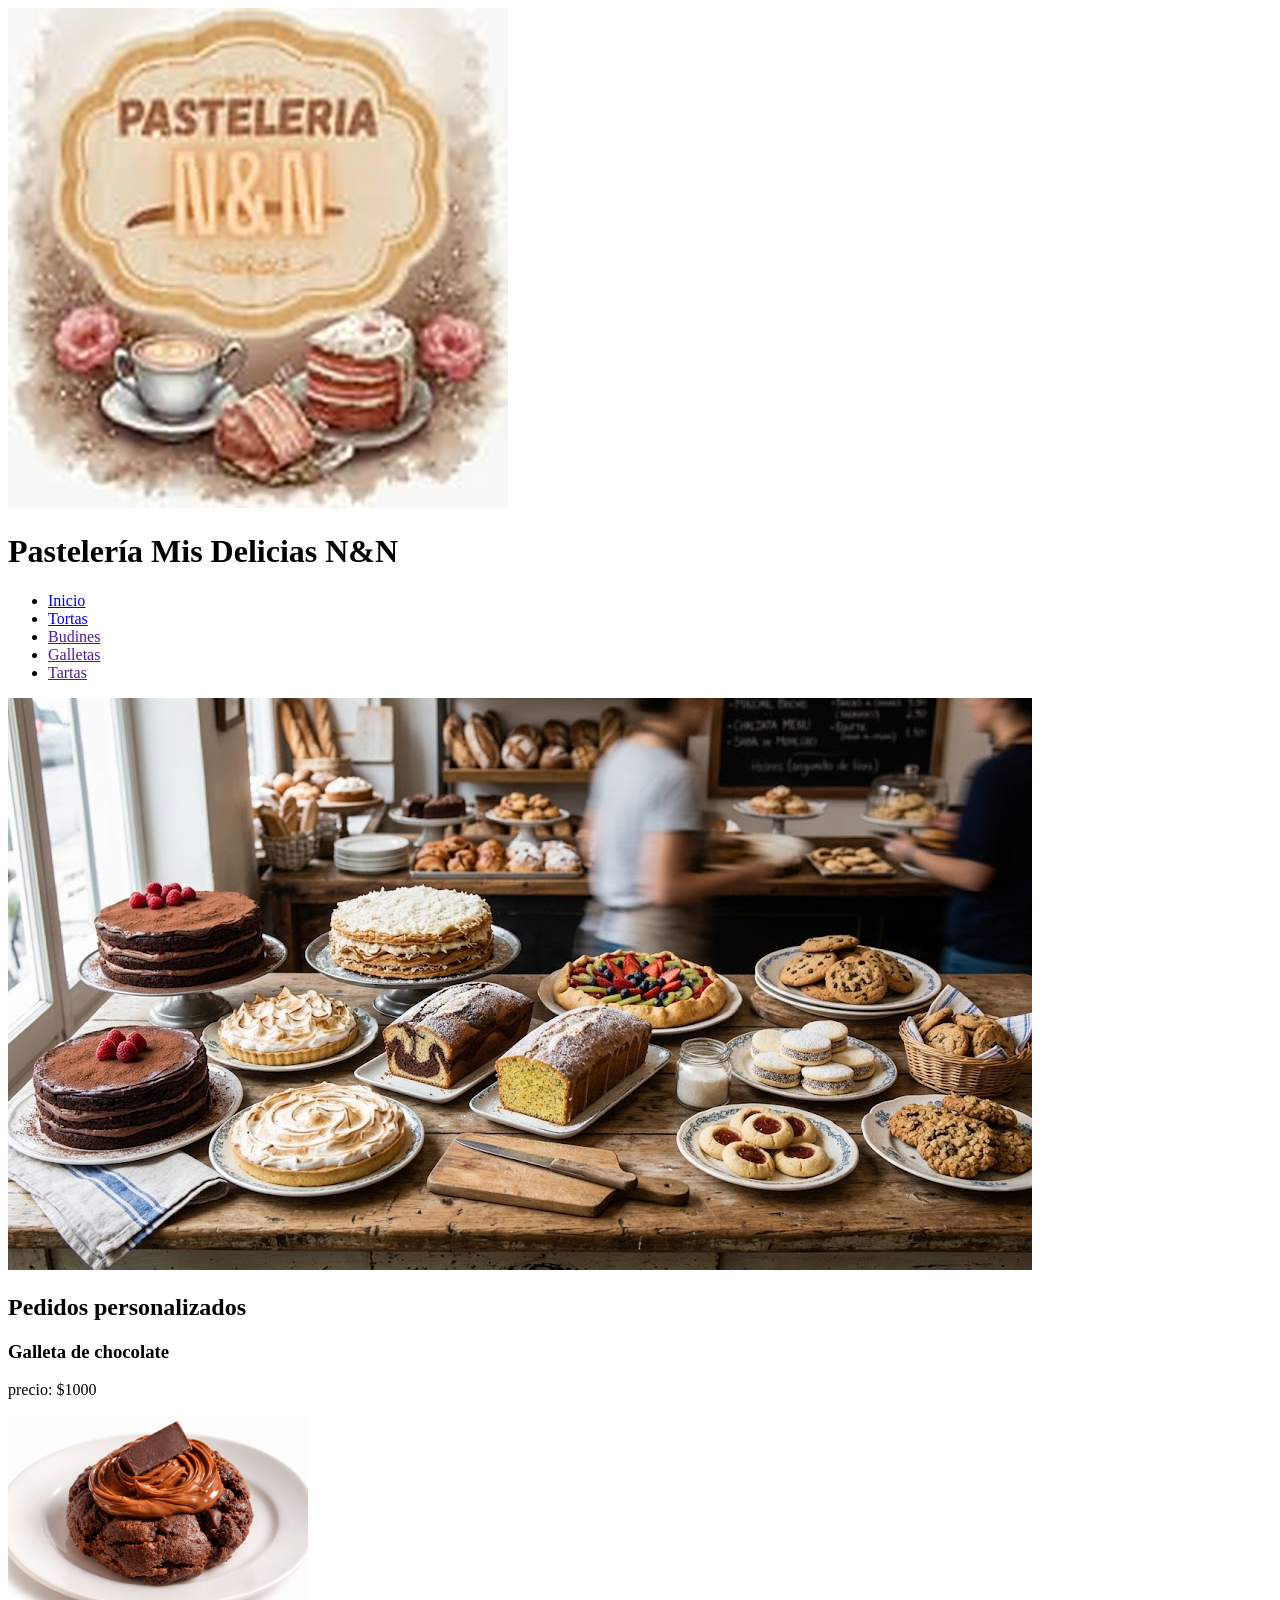
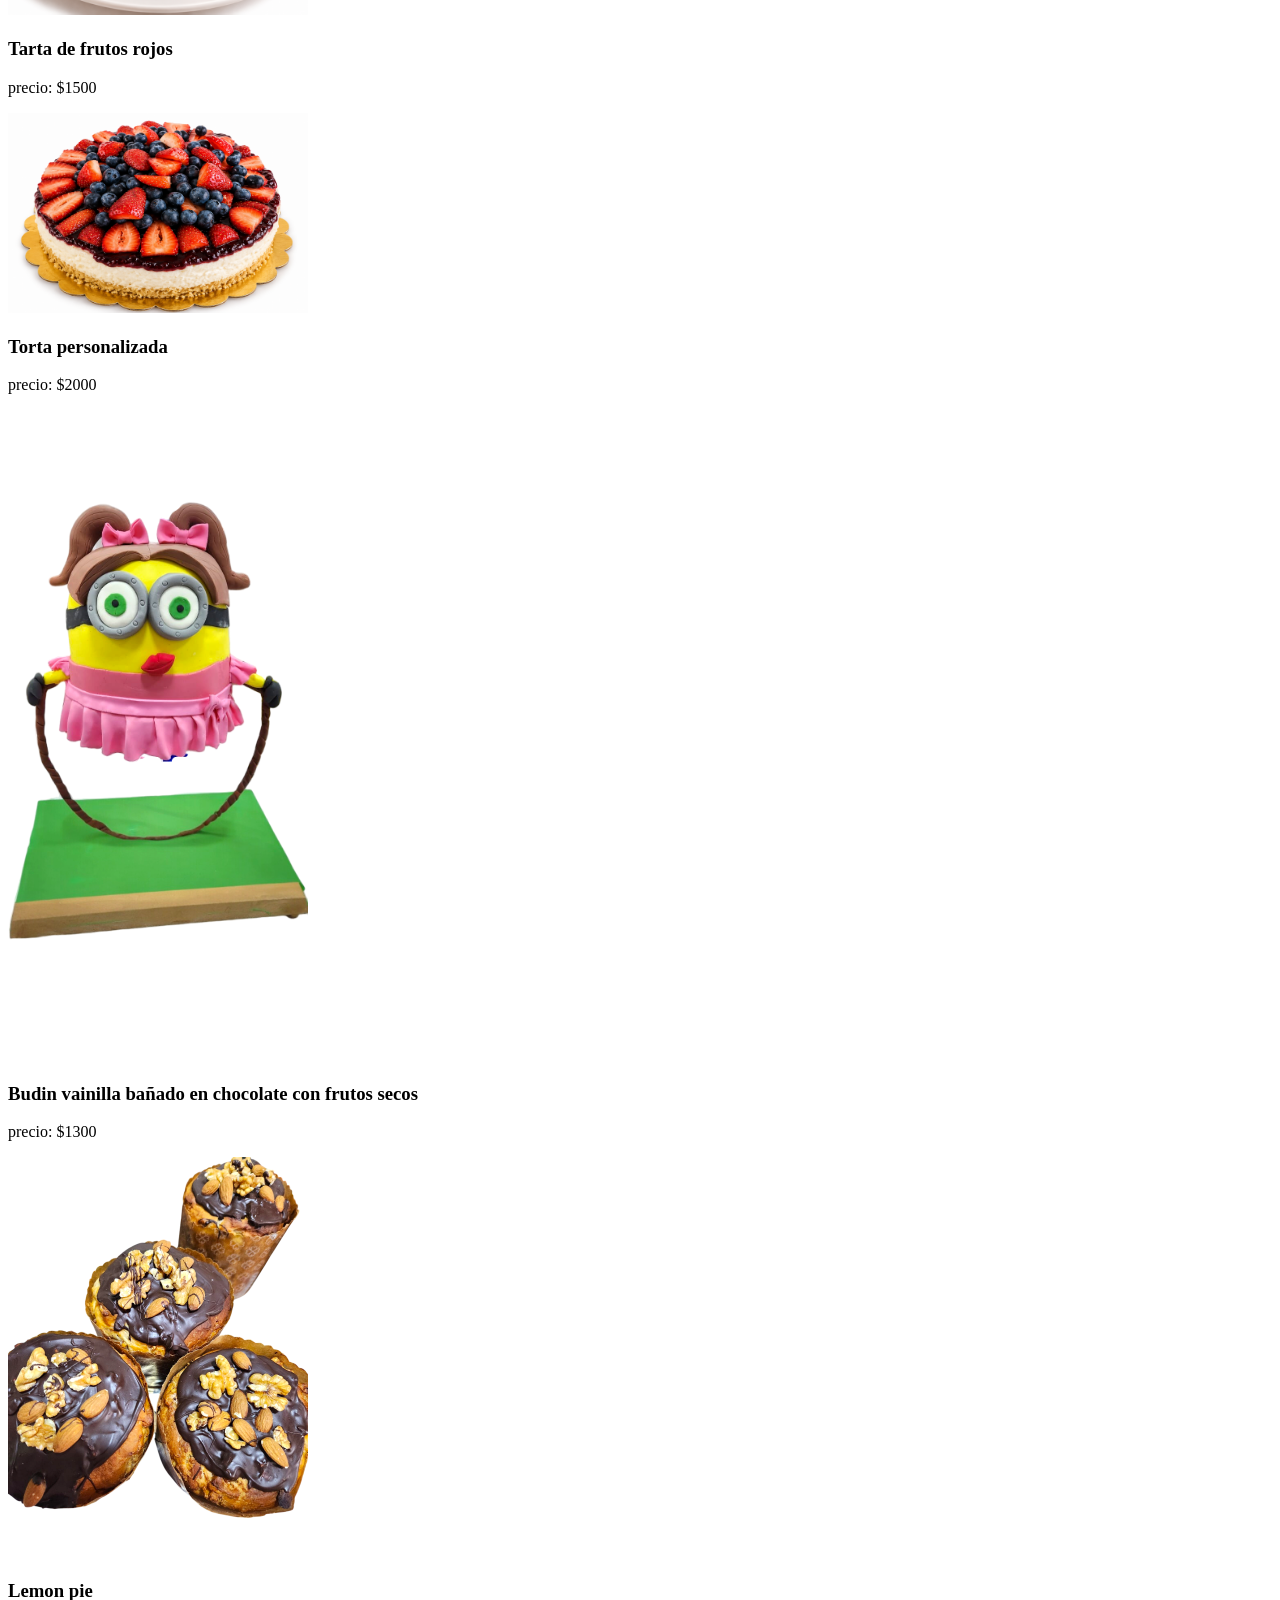
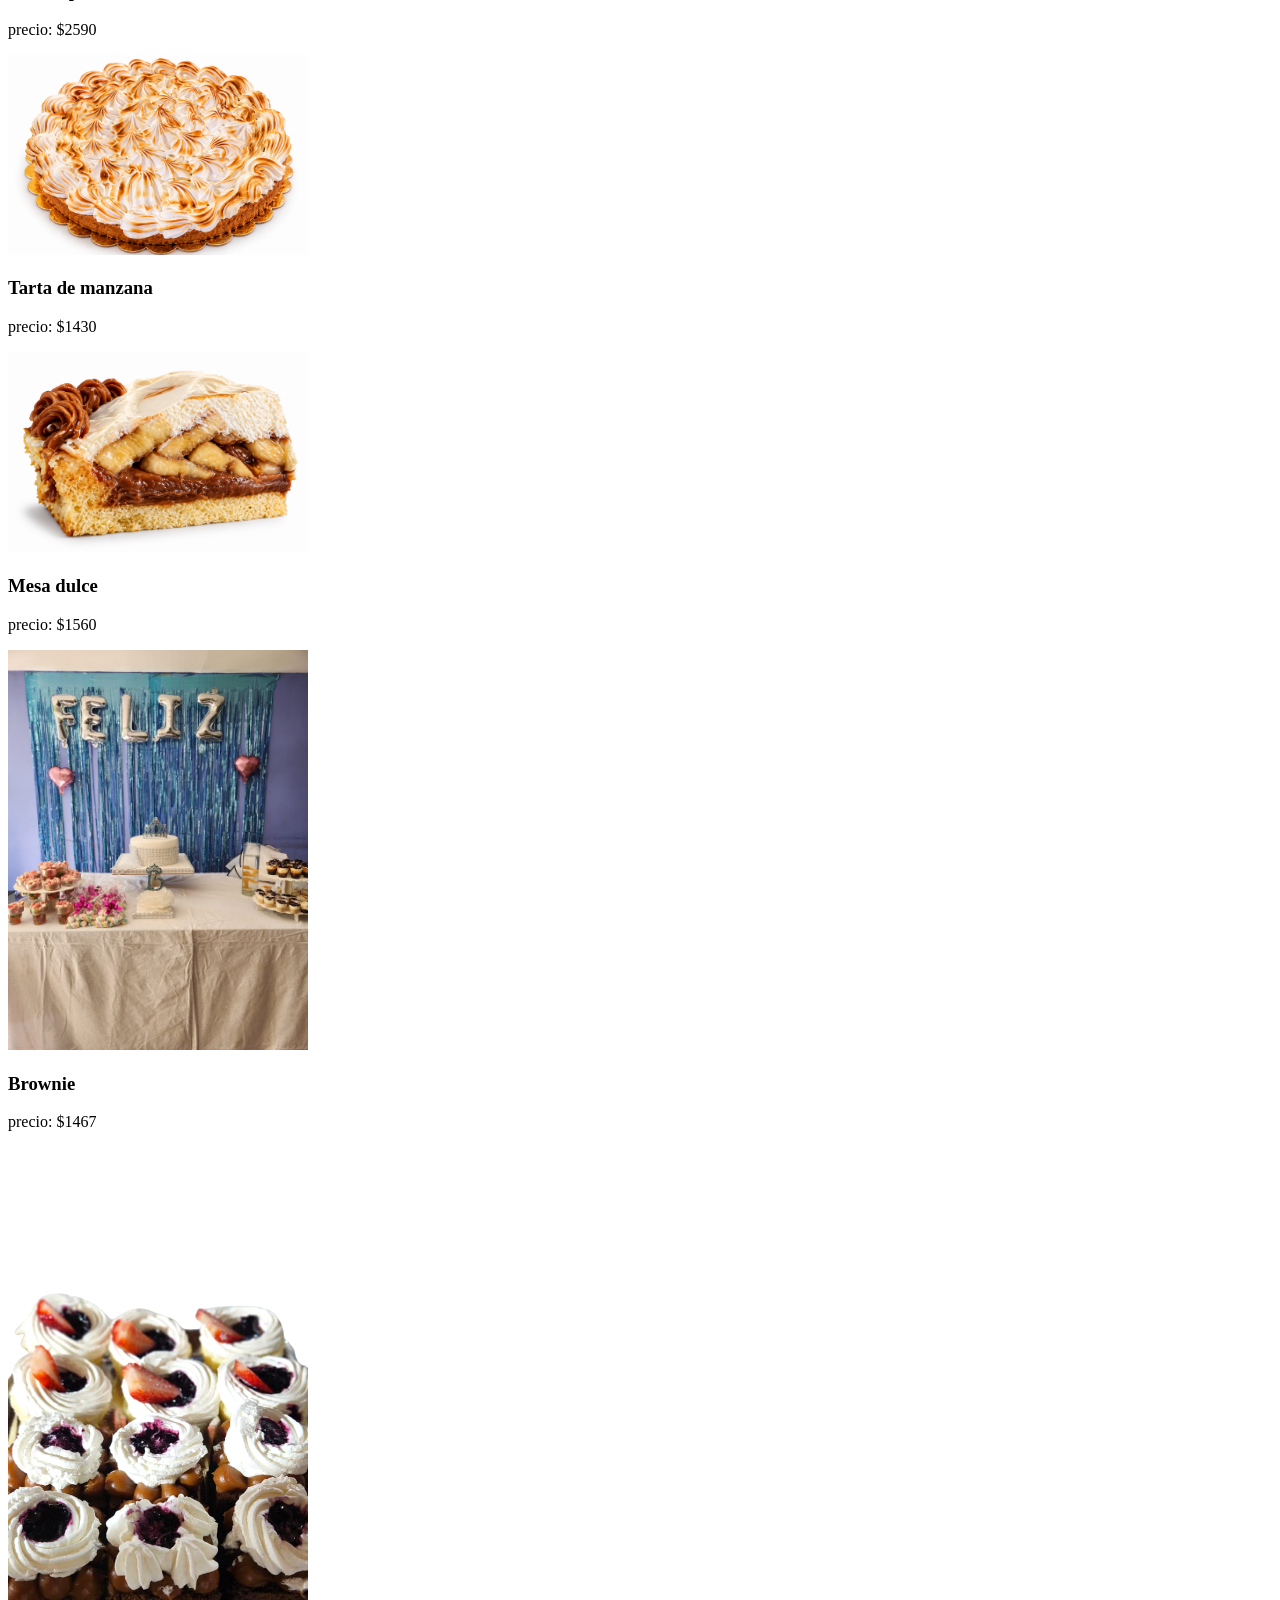
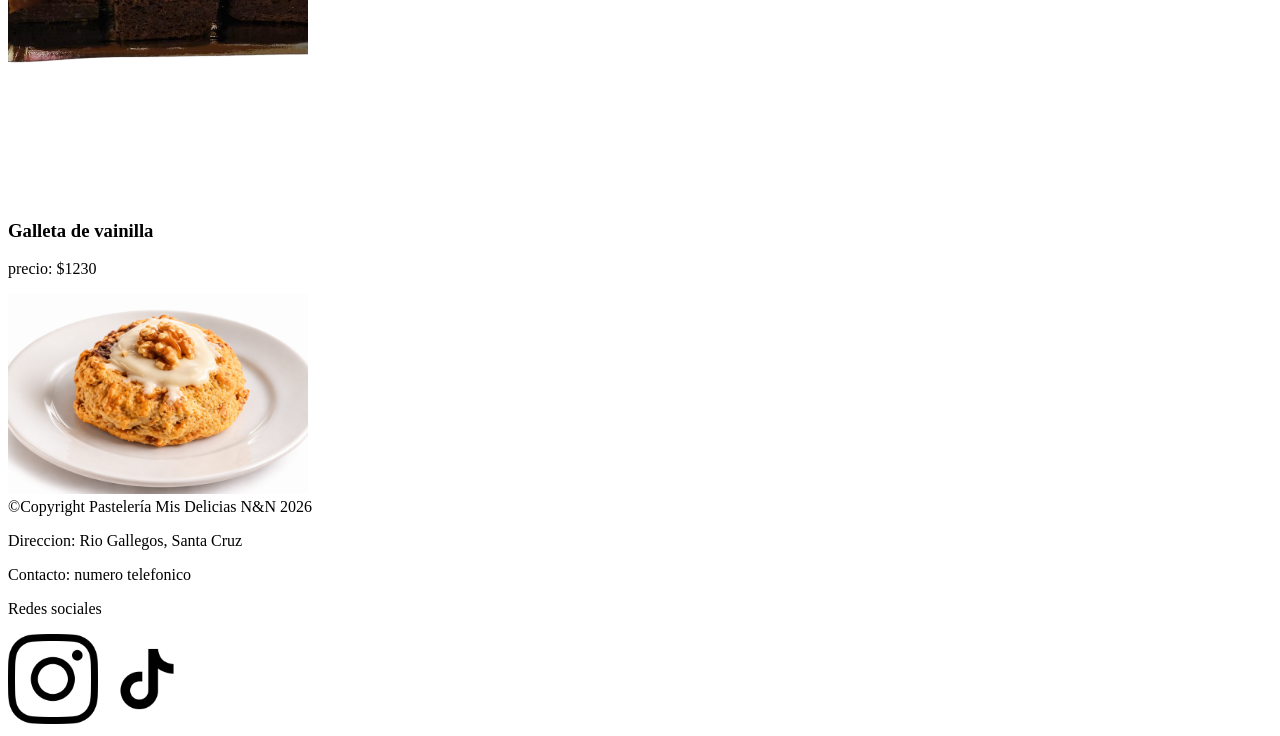
==== index.html @ 17d0f355 "galeria" ====
<!DOCTYPE html>
<html lang="en">

<head>
    <meta charset="UTF-8">
    <meta name="viewport" content="width=device-width, initial-scale=1.0">
    <title>Pastelería Mis delicias N&N</title>
    <link rel="stylesheet" href="estilo.css">
</head>

<body>
    <header>
        <img src="./assetsP/logo.png" alt="Logo pasteleria">
        <h1>Pastelería Mis Delicias N&N</h1>
        <nav>
            <ul>
                <li> <a href="index.html">Inicio</a></li>
                <li><a href="Tortas.html">Tortas</a></li>
                <li><a href="">Budines</a></li>
                <li><a href="">Galletas</a></li>
                <li><a href="">Tartas</a></li>
            </ul>
        </nav>
    </header>

    <main>
        <img src="./assetsP/algo.jpg" alt="banner">
        <h2>Pedidos personalizados</h2>
        <section>
            <article>
                <h3>Galleta de chocolate</h3>
                <p>precio: <span>$1000</span></p>
                <a href=""><img src="./assetsP/galleta.png" alt="galleta-chocolate" width="300px"></a>
            </article>
            <article>
                <h3>Tarta de frutos rojos</h3>
                <p>precio: <span>$1500</span></p>
                <img src="./assetsP/tarta.png" alt="tarta-frutos-rojos" width="300px">
            </article>

            <article>
                <h3>Torta personalizada</h3>
                <p>precio: <span>$2000</span></p>
                <img src="./assetsP/minioin.png" alt="personalizado-minion" width="300px">
            </article>
            <article>
                <h3>Budin vainilla bañado en chocolate con frutos secos</h3>
                <p>precio: <span>$1300</span></p>
                <img src="./assetsP/budin.png" alt="budin" width="300px">
            </article>
            <article>
                <h3>Lemon pie</h3>
                <p>precio: <span>$2590</span></p>
                <img src="./assetsP/lemon-pie.png" alt="lemon-pie" width="300px">
            </article>
            <article>
                <h3>Tarta de manzana</h3>
                <p>precio: <span>$1430</span></p>
                <img src="./assetsP/tarta-manzana.png" alt="tarta" width="300px">
            </article>
            <article>
                <h3>Mesa dulce</h3>
                <p>precio: <span>$1560</span></p>
                <img src="./assetsP/mesa dulce.jpeg" alt="mesa dulce" width="300px">
            </article>
            <article>
                <h3>Brownie</h3>
                <p>precio: <span>$1467</span></p>
                <img src="./assetsP/brauni.png" alt="brauni" width="300px">
            </article>
            <article>
                <h3>Galleta de vainilla</h3>
                <p>precio: <span>$1230</span></p>
                <img src="./assetsP/galleti.png" alt="galletita" width="300px">
            </article>
            
        </section>




    </main>


    <footer>&copy;Copyright Pastelería Mis Delicias N&N 2026
        <p>Direccion: Rio Gallegos, Santa Cruz</p>
        <p>Contacto: numero telefonico</p>
        <p>Redes sociales</p>
        <img src="./assetsP/instagram-logo.png" alt="Instagram" width="90px">
        <img src="./assetsP/tik-tok-logo.png" alt="Tik Tok" width="90px">
    </footer>


</body>

</html>
---- estilo.css ----
:root{
    --principal: #F4C2C2;
    --secundario: #B08B77;
    --fondo: #FAF7F2;
    --texto: #3D2314;
    --acento: #A53860;
}
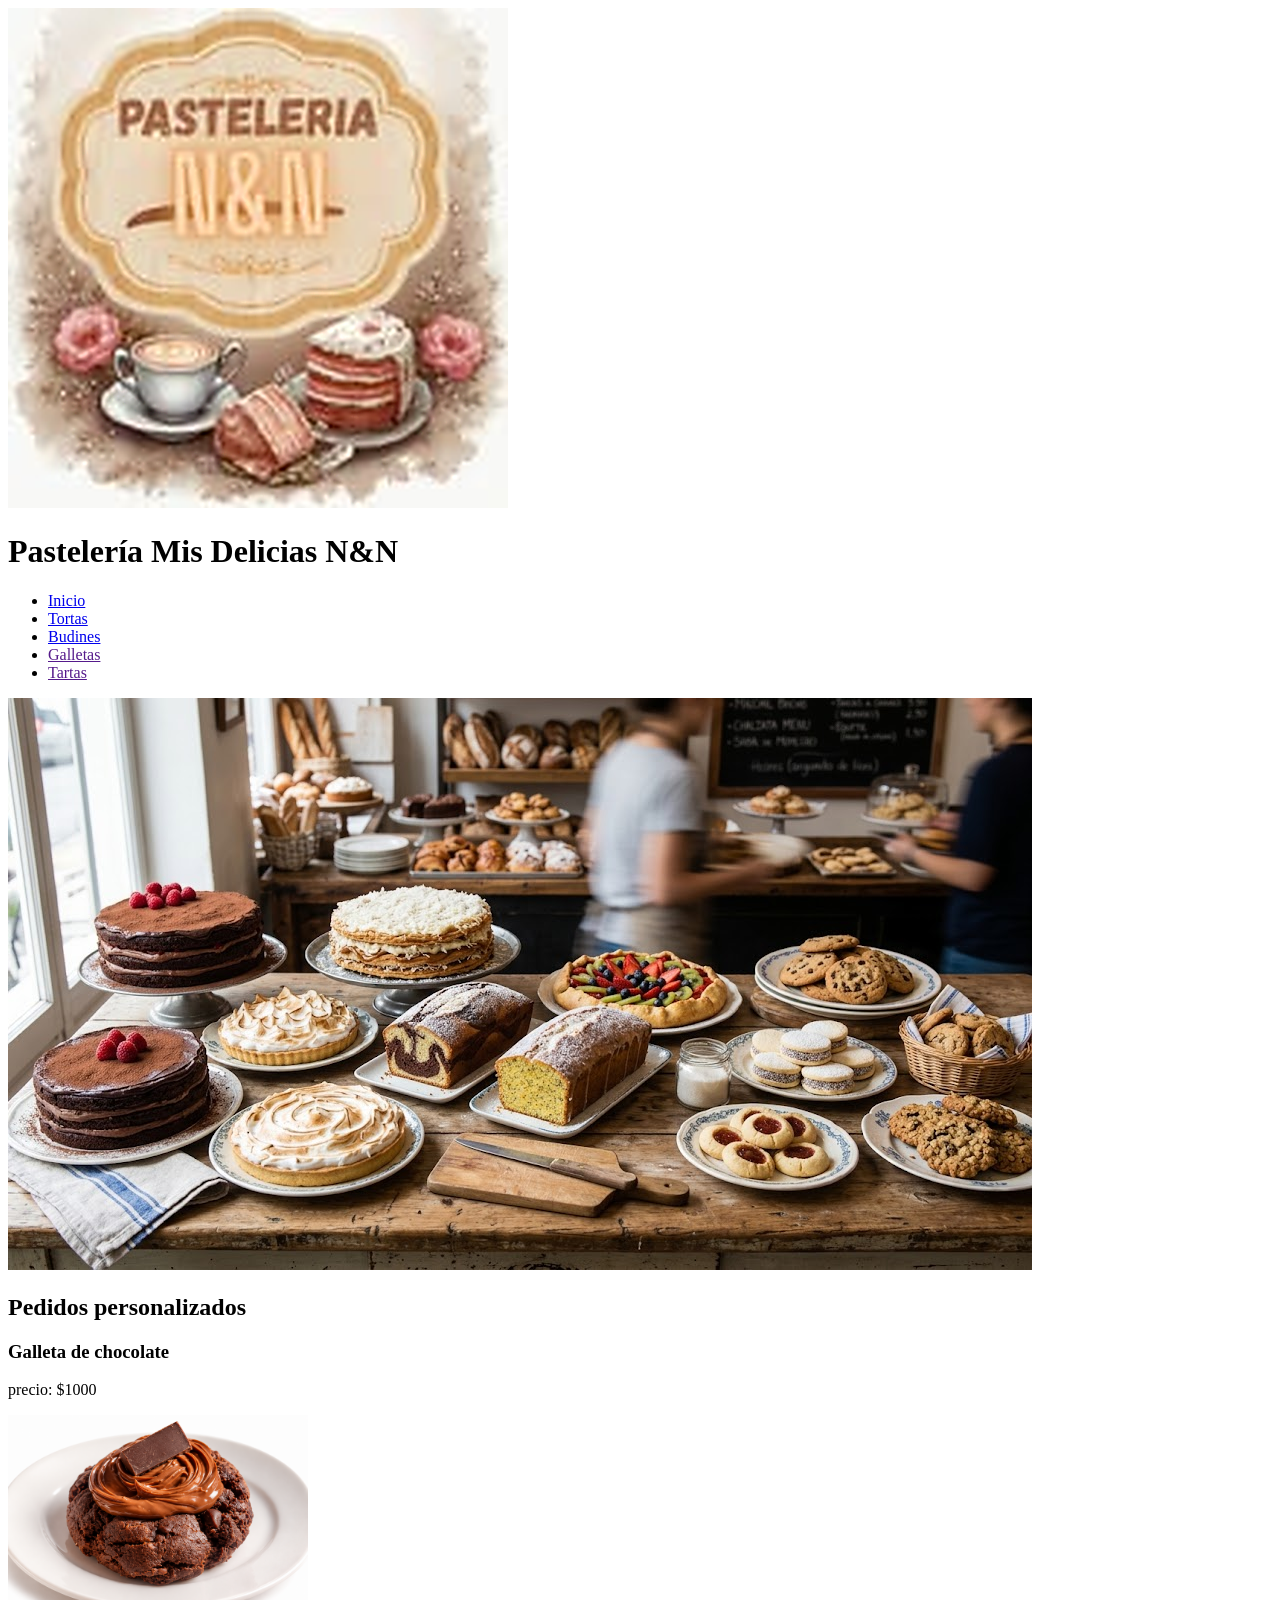
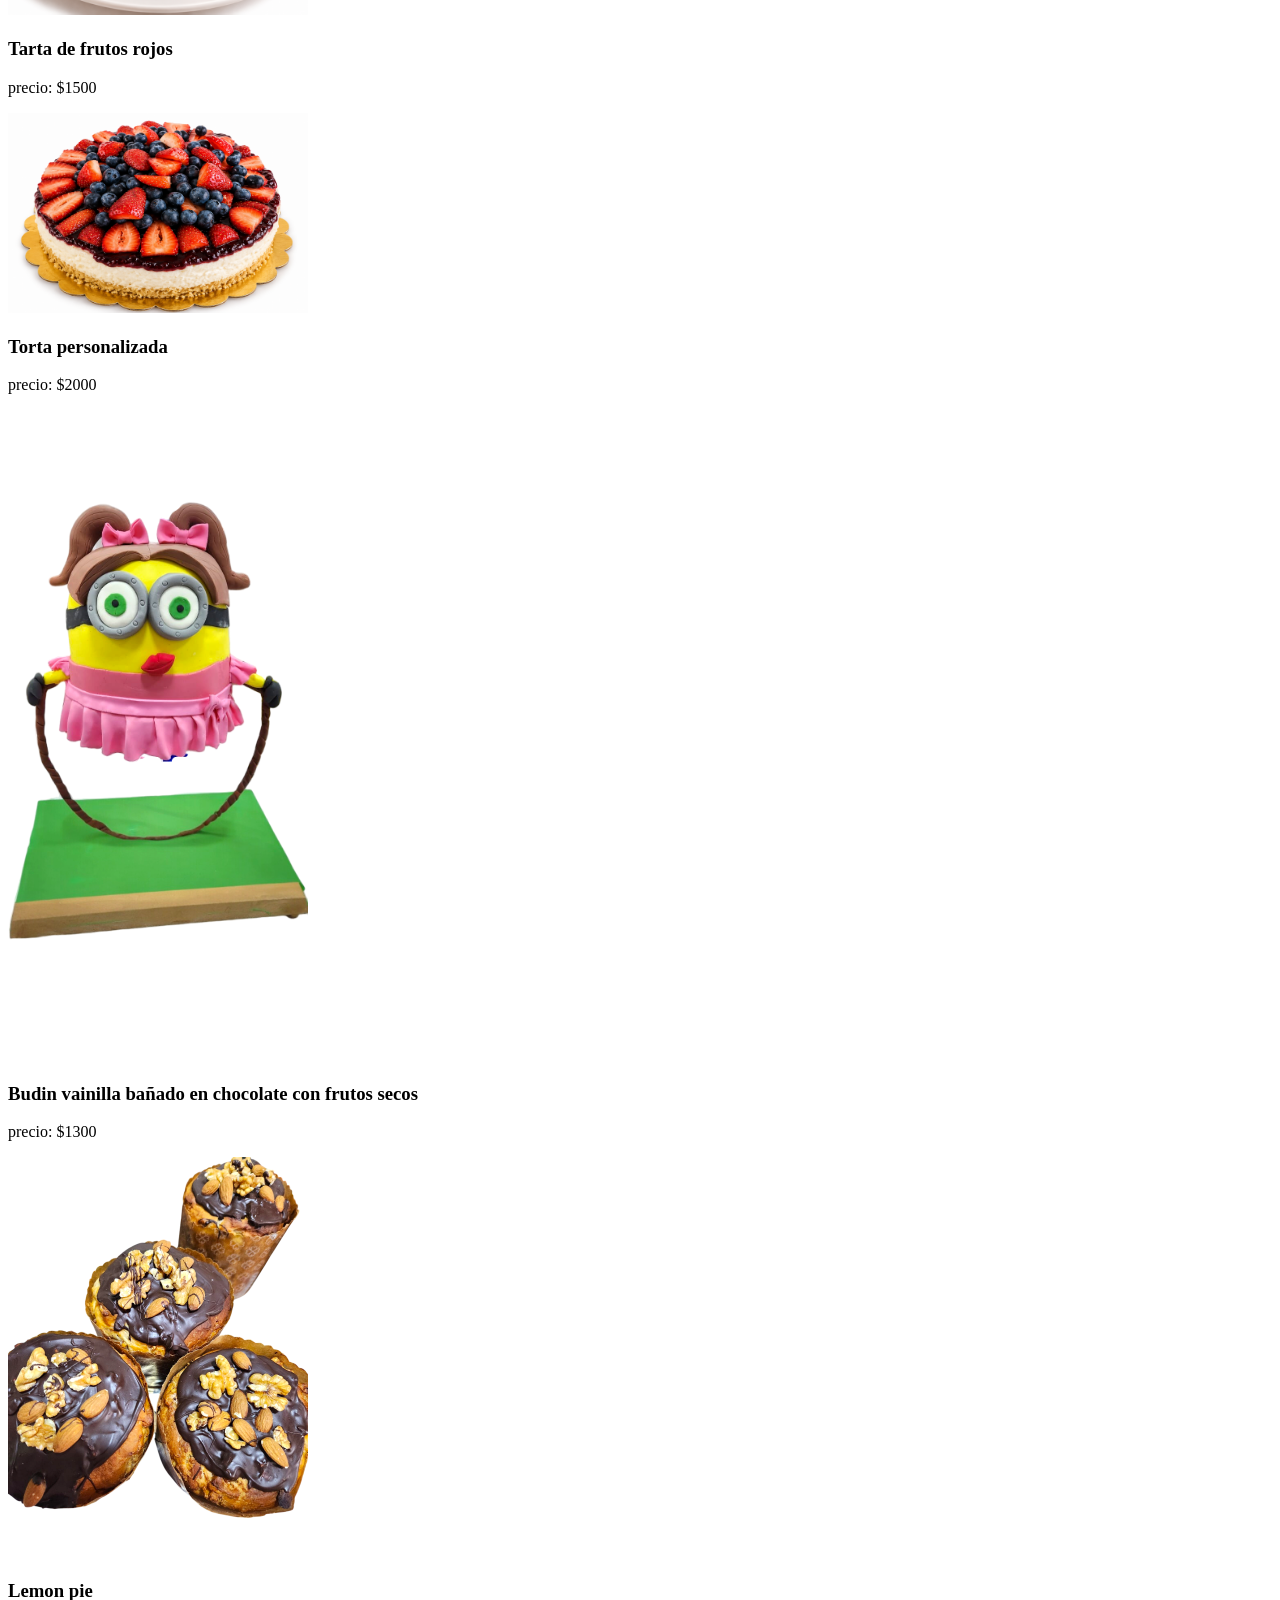
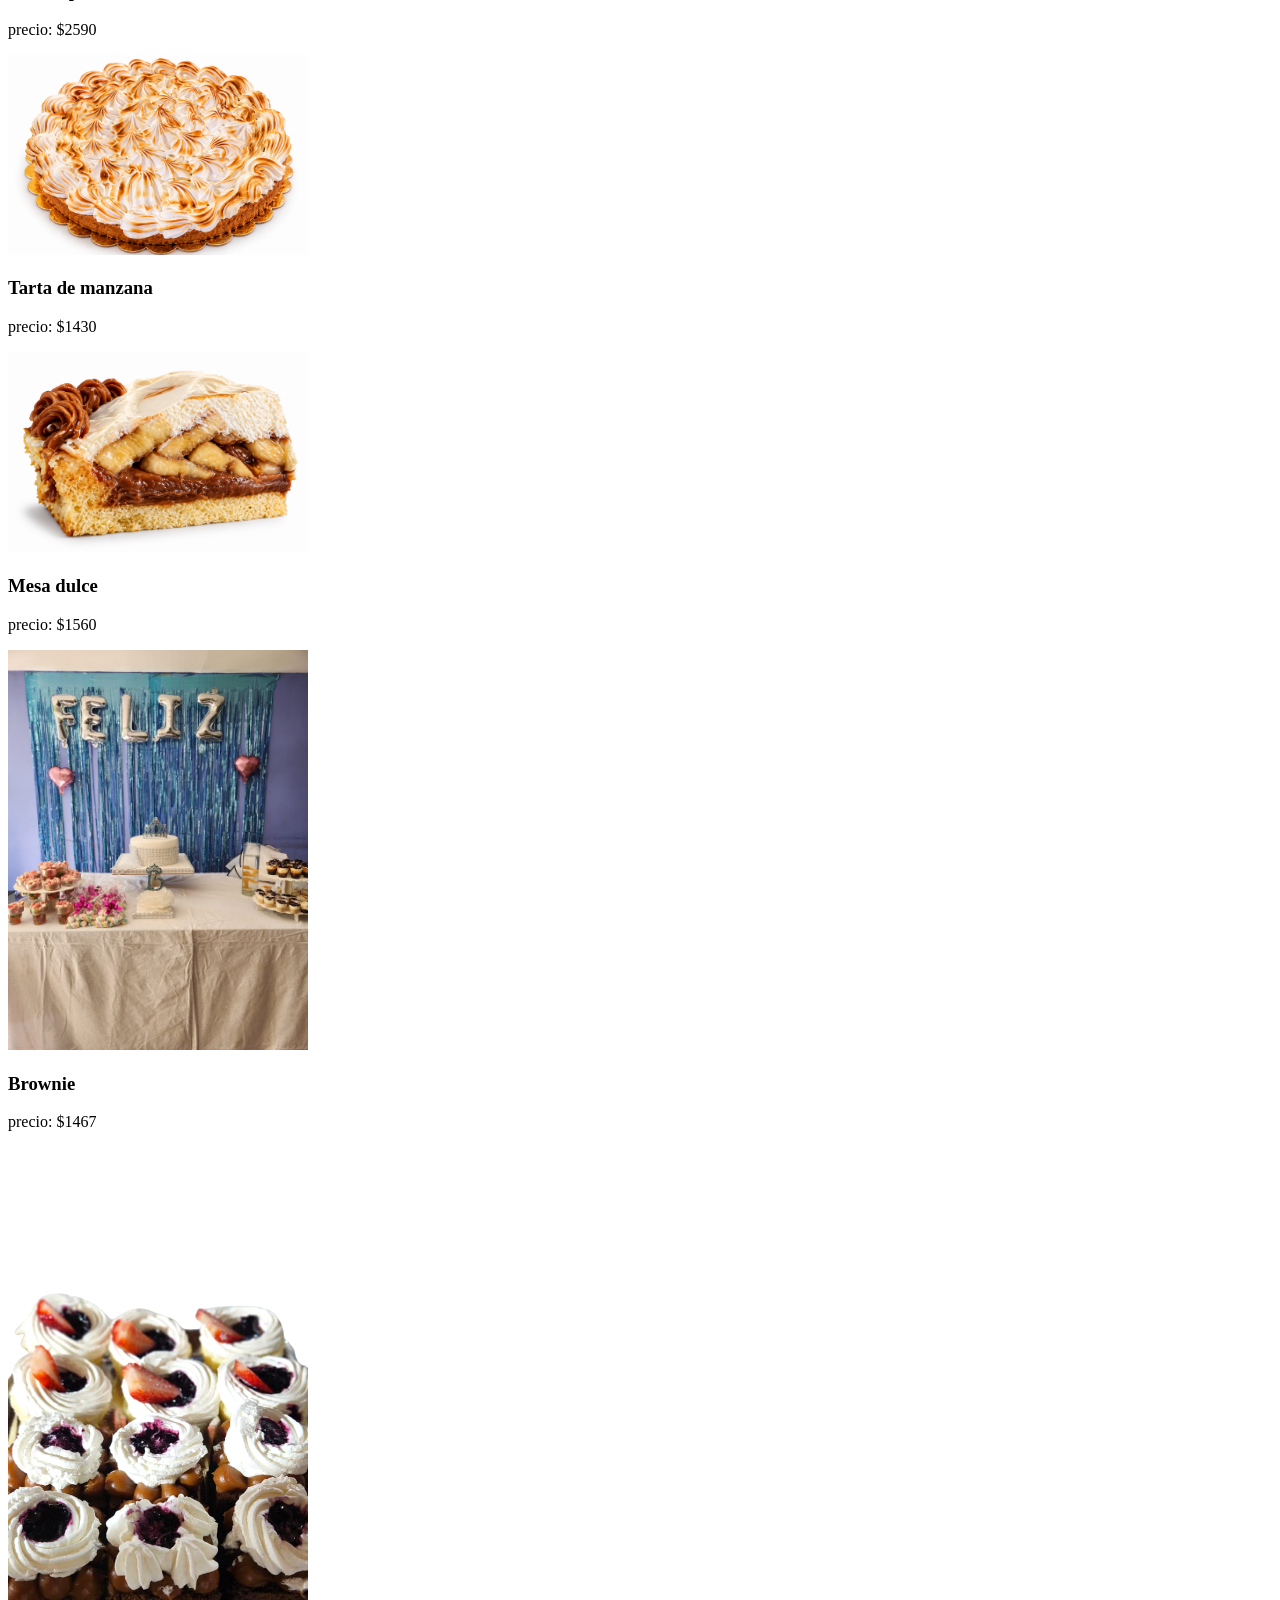
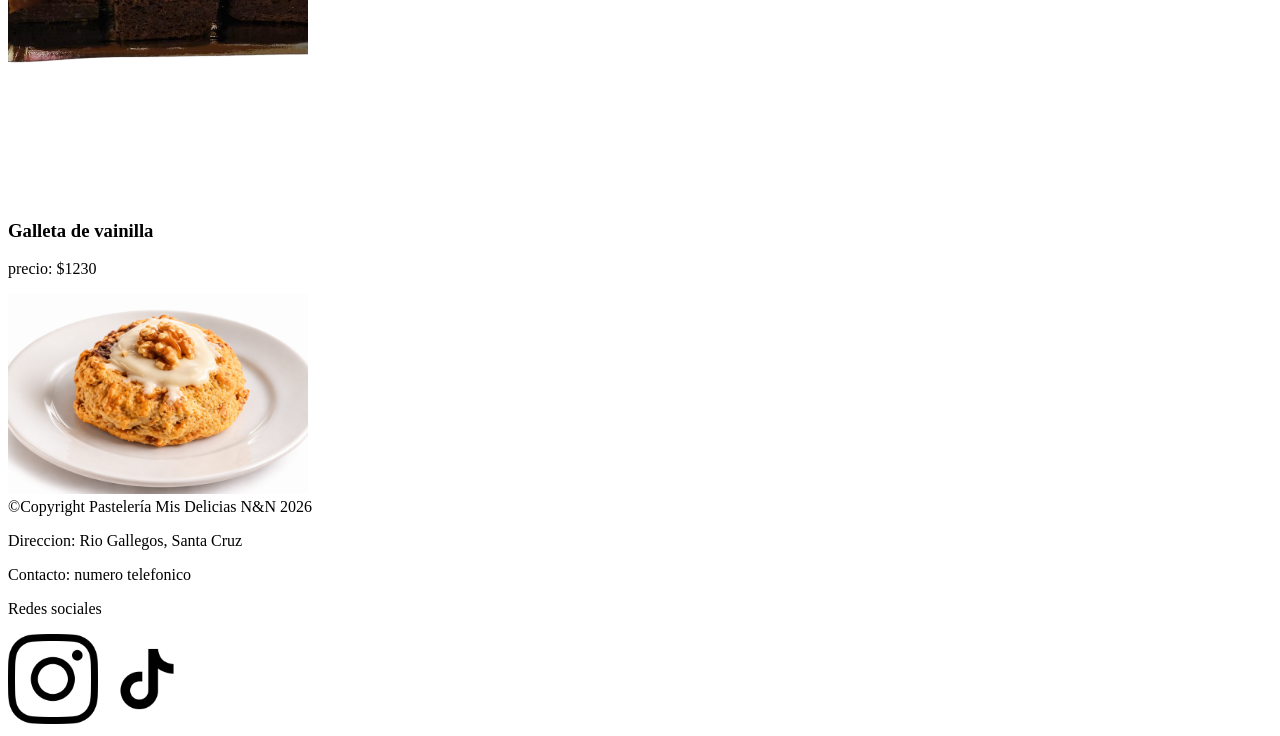
==== commit 1f99ab62: "galeria" ====
--- a/index.html
+++ b/index.html
@@ -16,7 +16,7 @@
             <ul>
                 <li> <a href="index.html">Inicio</a></li>
                 <li><a href="Tortas.html">Tortas</a></li>
-                <li><a href="">Budines</a></li>
+                <li><a href="Budines.html">Budines</a></li>
                 <li><a href="">Galletas</a></li>
                 <li><a href="">Tartas</a></li>
             </ul>
@@ -72,13 +72,8 @@
                 <h3>Galleta de vainilla</h3>
                 <p>precio: <span>$1230</span></p>
                 <img src="./assetsP/galleti.png" alt="galletita" width="300px">
-            </article>
-            
+            </article>            
         </section>
-
-
-
-
     </main>
 
 
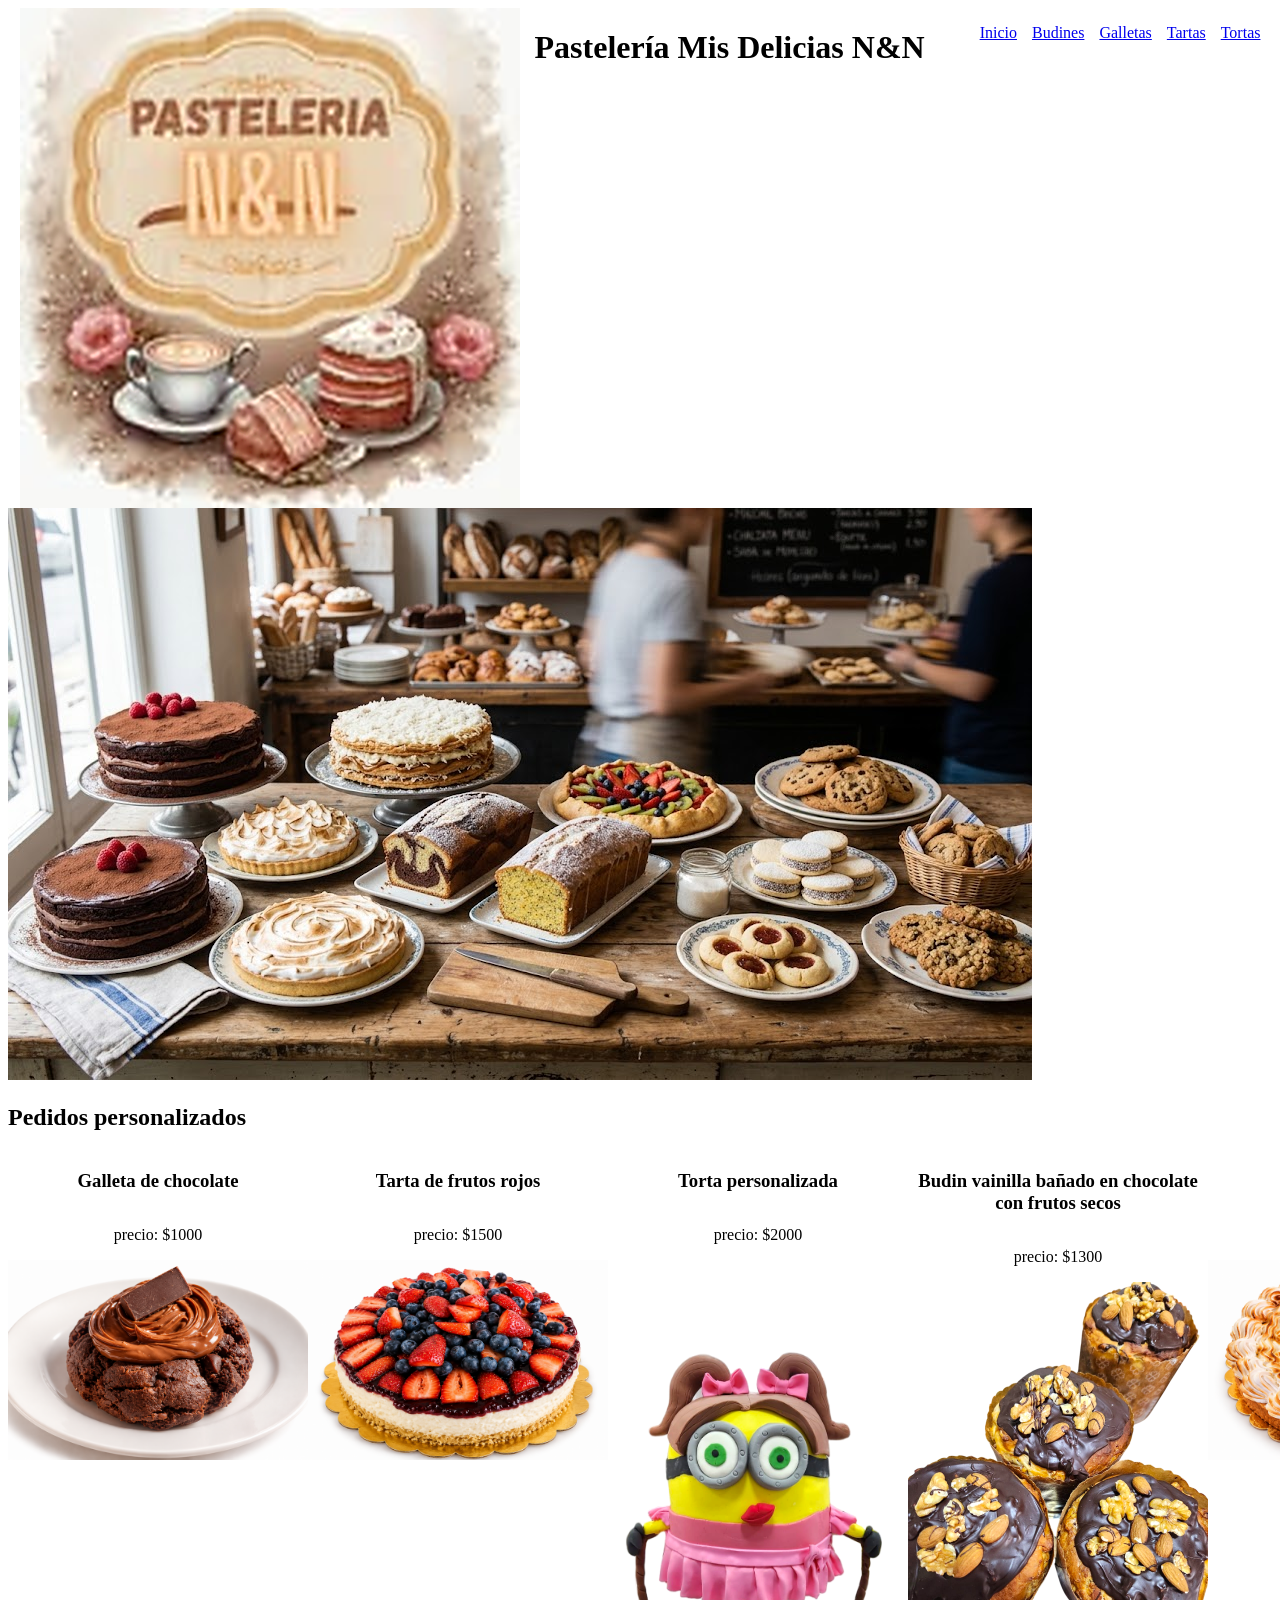
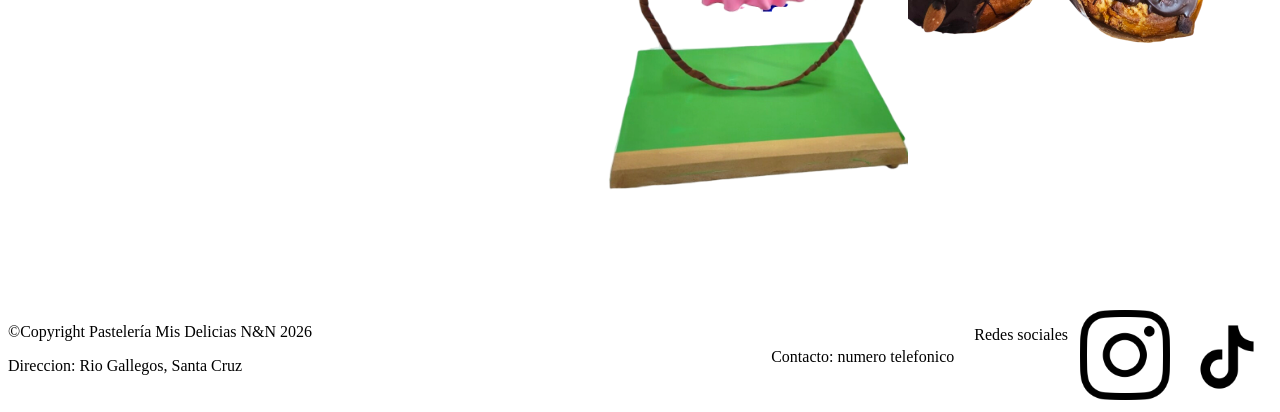
==== commit dc5e9b92: "css" ====
--- a/index.html
+++ b/index.html
@@ -15,10 +15,10 @@
         <nav>
             <ul>
                 <li> <a href="index.html">Inicio</a></li>
+                <li><a href="Budines.html">Budines</a></li>
+                <li><a href="galletas.html">Galletas</a></li>
+                <li><a href="Tartas.html">Tartas</a></li>
                 <li><a href="Tortas.html">Tortas</a></li>
-                <li><a href="Budines.html">Budines</a></li>
-                <li><a href="">Galletas</a></li>
-                <li><a href="">Tartas</a></li>
             </ul>
         </nav>
     </header>
@@ -72,19 +72,26 @@
                 <h3>Galleta de vainilla</h3>
                 <p>precio: <span>$1230</span></p>
                 <img src="./assetsP/galleti.png" alt="galletita" width="300px">
-            </article>            
+            </article>
         </section>
     </main>
 
 
-    <footer>&copy;Copyright Pastelería Mis Delicias N&N 2026
-        <p>Direccion: Rio Gallegos, Santa Cruz</p>
-        <p>Contacto: numero telefonico</p>
-        <p>Redes sociales</p>
-        <img src="./assetsP/instagram-logo.png" alt="Instagram" width="90px">
-        <img src="./assetsP/tik-tok-logo.png" alt="Tik Tok" width="90px">
+    <footer>
+        <div class="footer-izquierdo">
+            &copy;Copyright Pastelería Mis Delicias N&N 2026
+            <p>Direccion: Rio Gallegos, Santa Cruz</p>
+        </div>
+        <div class="footer-derecho">
+            <p>Contacto: numero telefonico</p>
+            <div class="redes">
+                <p>Redes sociales</p>
+                <a href="https://www.instagram.com/misdeliciasn_n"><img src="./assetsP/instagram-logo.png"
+                        alt="Instagram" width="90px"></a>
+                <img src="./assetsP/tik-tok-logo.png" alt="Tik Tok" width="90px">
+            </div>
+        </div>
     </footer>
-
 
 </body>
 
--- a/estilo.css
+++ b/estilo.css
@@ -1,7 +1,51 @@
-:root{
+:root {
     --principal: #F4C2C2;
     --secundario: #B08B77;
     --fondo: #FAF7F2;
     --texto: #3D2314;
     --acento: #A53860;
-}+}
+
+/*Header*/
+body header {
+    display: flex;
+    justify-content: center;
+    gap: 15px;
+}
+
+nav ul {
+    display: flex;
+    justify-content: center;
+    flex-direction: row;
+    list-style: none;
+    gap: 15px;
+}
+
+footer {
+    display: flex;
+    justify-content: space-between;
+    align-items: center;
+}
+
+.footer-derecho {
+    display: flex;
+    align-items: center;
+    gap: 20px;
+}
+
+.redes {
+    display: flex;
+    gap: 12px;
+}
+
+section {
+    display: flex;
+    flex-direction: row;
+}
+
+article {
+    display: flex;
+    flex-direction: column;
+    align-items: center;
+    text-align: center;
+}
